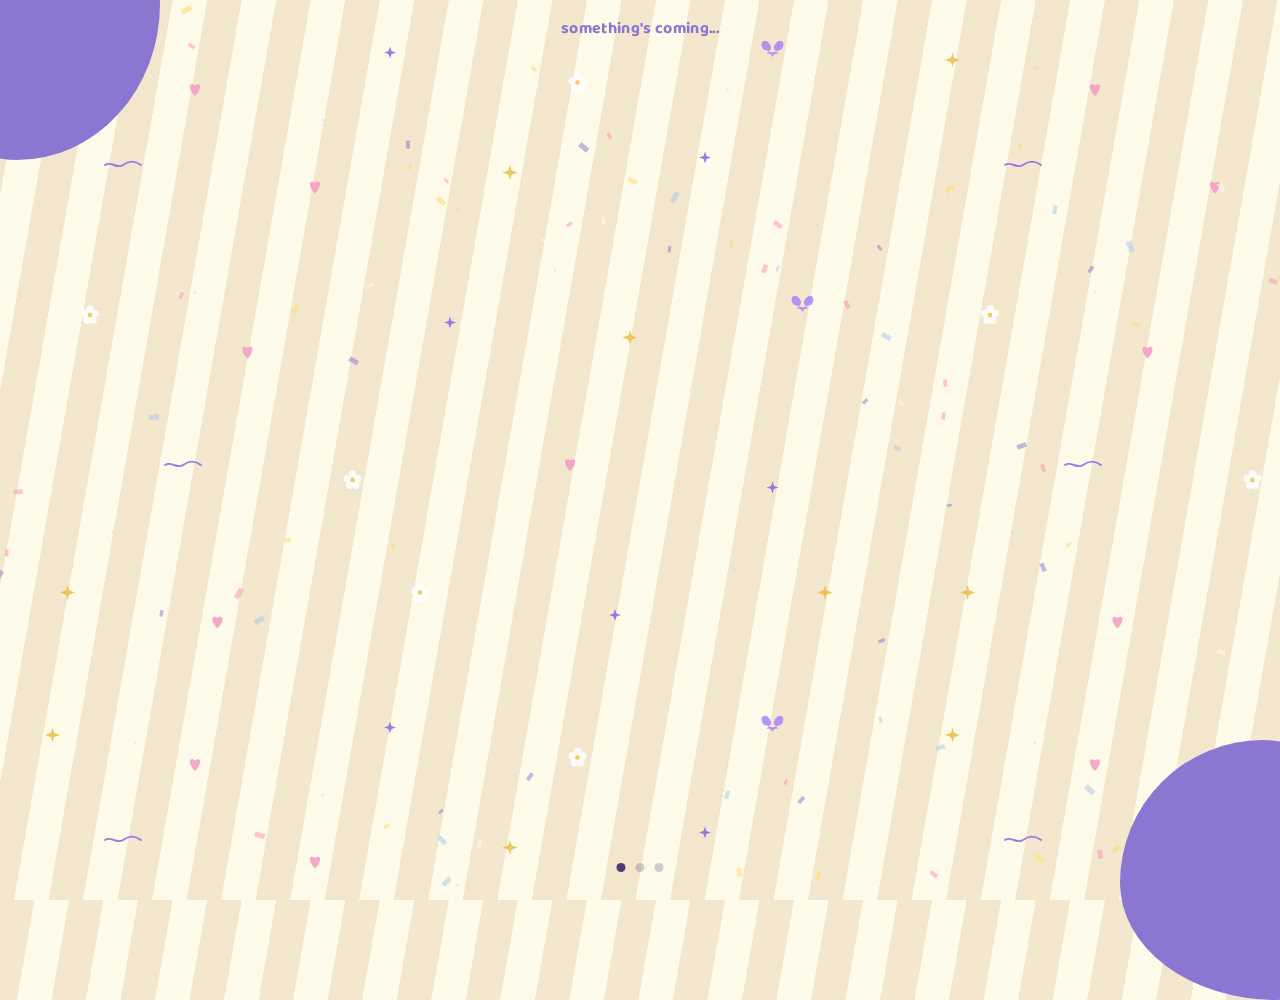
==== index.html @ d9cd8d1e "first commit" ====
<!doctype html>
<html lang="en">
<head>
<meta charset="UTF-8">
<meta name="viewport" content="width=device-width, initial-scale=1">
<title>Something's coming...</title>
<link rel="stylesheet" href="css/style.css">
</head>
<body class="page" id="countdown-page">
  <div class="blob blob--tl"></div>
  <div class="blob blob--br"></div>

  <p style="font-family:'Baloo 2';font-weight:700;letter-spacing:.02em;color:var(--purple-deep);margin-bottom:18px;">
    something's coming...
  </p>

  <div id="digits" style="display:flex;gap:18px;flex-wrap:wrap;justify-content:center;">
    <!-- filled by countdown.js -->
  </div>

  <p id="burst-line" class="display" style="font-size:clamp(2rem,6vw,3.5rem);margin-top:34px;opacity:0;transition:opacity .5s ease;color:var(--candy);">
    it's time!! 🎉
  </p>

  <div class="step-dots">
    <span class="is-active"></span><span></span><span></span>
  </div>

  <script src="js/confetti.js"></script>
  <script src="js/countdown.js"></script>
</body>
</html>
---- css/style.css ----
@import url('https://fonts.googleapis.com/css2?family=Baloo+2:wght@500;700;800&family=Nunito:wght@400;600;700&family=Caveat:wght@600;700&display=swap');

:root {
  --ink: #4B3B7A;
  --ivory: #FFFBEA;
  --candy: #FF8FB1;
  --citrus: #FFD966;
  --sky: #A7C7E7;
  --grape: #C9B8F0;
  --purple-deep: #8B76D1;
  --stripe-a: #FFFBEA;
  --stripe-b: #FBE9A0;
  --radius-pill: 999px;
  --radius-card: 26px;
}

* {
  box-sizing: border-box;
}

html {
  scroll-behavior: smooth;
}

body {
  margin: 0;
  font-family: 'Nunito', sans-serif;
  color: var(--ink);
  background-color: var(--stripe-a);
  background-image: repeating-linear-gradient(100deg, #f3e8cd 0 34px, var(--stripe-a) 34px 68px);
  min-height: 100vh;
}

h1,
h2,
.display {
  font-family: 'Baloo 2', sans-serif;
  font-weight: 800;
  margin: 0;
}

.page {
  min-height: 100vh;
  display: flex;
  flex-direction: column;
  align-items: center;
  /* justify-content: center; */
  /* padding:6vh 6vw; */
  position: relative;
  overflow: hidden;
}

/* ♡ hearts · stars · dots pattern on every page */
.page::before {
  content: '';
  position: absolute;
  inset: 0;
  background-image: url('../assets/bg-pattern.svg');
  background-repeat: repeat;
  background-size: 900px;
  opacity: .85;
  pointer-events: none;
  z-index: -1;
}

/* soft torn-paper purple blobs in the corners */
.blob {
  position: absolute;
  width: 260px;
  height: 260px;
  background: var(--purple-deep);
  z-index: -1;
  pointer-events: none;
}

.blob--tl {
  top: -100px;
  left: -100px;
  border-radius: 38% 62% 55% 45% / 45% 40% 60% 55%;
}

.blob--br {
  bottom: -100px;
  right: -100px;
  border-radius: 55% 45% 40% 60% / 55% 60% 40% 45%;
}

/* step dots — this really is a 3-step sequence, so a marker is earned */
.step-dots {
  position: fixed;
  bottom: 28px;
  left: 50%;
  transform: translateX(-50%);
  display: flex;
  gap: 10px;
  z-index: 20;
}

.step-dots span {
  width: 9px;
  height: 9px;
  border-radius: 50%;
  background: var(--ink);
  opacity: .25;
}

.step-dots span.is-active {
  opacity: 1;
}

.btn {
  font-family: 'Baloo 2', sans-serif;
  font-weight: 700;
  font-size: 1.05rem;
  border: 2px solid var(--ink);
  border-radius: var(--radius-pill);
  padding: 13px 30px;
  cursor: pointer;
  background: var(--ivory);
  color: var(--ink);
  box-shadow: 4px 4px 0 var(--ink);
  transition: transform .18s ease, box-shadow .18s ease;
}

.btn:hover {
  transform: translate(-2px, -2px);
  box-shadow: 6px 6px 0 var(--ink);
}

.btn:active {
  transform: translate(1px, 1px);
  box-shadow: 2px 2px 0 var(--ink);
}

.btn:focus-visible {
  outline: 3px solid var(--purple-deep);
  outline-offset: 3px;
}

.btn--pink {
  background: var(--candy);
}

.btn--purple {
  background: var(--grape);
}

.chat-bar {
  display: flex;
  align-items: center;
  gap: 10px;
  width: min(560px, 90vw);
  background: var(--ivory);
  border: 2px solid var(--ink);
  border-radius: var(--radius-pill);
  padding: 8px 8px 8px 22px;
  box-shadow: 4px 4px 0 var(--purple-deep);
}

.chat-bar input {
  flex: 1;
  border: none;
  outline: none;
  font-family: 'Nunito', sans-serif;
  font-weight: 600;
  font-size: 1rem;
  background: transparent;
  color: var(--ink);
}

.chip {
  display: inline-flex;
  margin-top: 16px;
  padding: 8px 18px;
  border-radius: var(--radius-pill);
  border: 2px dashed var(--purple-deep);
  font-family: 'Baloo 2', sans-serif;
  font-size: .9rem;
  color: var(--ink);
  background: rgba(255, 255, 255, .5);
  cursor: pointer;
}

.chip:hover {
  background: #fff;
}

.loading-dots {
  display: none;
  gap: 6px;
  margin-top: 30px;
}

.loading-dots span {
  width: 9px;
  height: 9px;
  border-radius: 50%;
  background: var(--purple-deep);
  animation: bounce 1s infinite ease-in-out;
}

.loading-dots span:nth-child(2) {
  animation-delay: .15s;
}

.loading-dots span:nth-child(3) {
  animation-delay: .3s;
}

@keyframes bounce {

  0%,
  80%,
  100% {
    transform: translateY(0);
    opacity: .4;
  }

  40% {
    transform: translateY(-6px);
    opacity: 1;
  }
}

.memory-grid {
  display: grid;
  grid-template-columns: repeat(3, 1fr);
  gap: 22px;
  margin-top: 36px;
  width: min(560px, 90vw);
  opacity: 0;
}

.memory-grid.is-visible {
  opacity: 1;
  transition: opacity .4s ease;
}

.scratch-card {
  position: relative;
  aspect-ratio: 1/1;
  border-radius: var(--radius-card);
  overflow: hidden;
  background: var(--ivory);
  border: 3px solid var(--ink);
  box-shadow: 5px 5px 0 var(--purple-deep);
  opacity: 0;
  transform: translateY(14px) rotate(-2deg);
  transition: opacity .5s ease, transform .5s ease;
}

.scratch-card:nth-child(even) {
  transform: translateY(14px) rotate(2deg);
}

.scratch-card.is-shown {
  opacity: 1;
  transform: translateY(0) rotate(0);
}

.scratch-card img {
  width: 100%;
  height: 100%;
  object-fit: cover;
  display: block;
}

.scratch-card .caption {
  position: absolute;
  left: 0;
  right: 0;
  bottom: 0;
  padding: 10px 12px;
  font-family: 'Caveat', cursive;
  font-weight: 700;
  font-size: 1.3rem;
  color: #fff;
  background: linear-gradient(to top, rgba(75, 59, 122, .75), transparent);
}

.scratch-card canvas {
  position: absolute;
  inset: 0;
  cursor: grab;
  touch-action: none;
}

.video-frame {
  position: relative;
  width: min(760px, 88vw);
  aspect-ratio: 16/9;
  border-radius: var(--radius-card);
  overflow: hidden;
  background: var(--ink);
  border: 4px solid var(--ivory);
  outline: 2px solid var(--ink);
  box-shadow: 7px 7px 0 var(--purple-deep);
  margin-top: 40px;
}

.video-frame video {
  width: 100%;
  height: 100%;
  object-fit: cover;
  display: block;
  background: var(--ink);
}

.video-frame .video-placeholder {
  position: absolute;
  inset: 0;
  display: flex;
  align-items: center;
  justify-content: center;
  text-align: center;
  padding: 20px;
  color: var(--ivory);
  font-size: .95rem;
  background: linear-gradient(135deg, var(--purple-deep), var(--ink));
}

.video-frame .next-btn {
  position: absolute;
  right: 16px;
  bottom: 16px;
  z-index: 5;
}

.digit-box {
  width: clamp(64px, 9vw, 96px);
  text-align: center;
}

.digit-box .num {
  font-family: 'Baloo 2', sans-serif;
  font-weight: 800;
  font-size: clamp(2.2rem, 6.5vw, 3.8rem);
  background: var(--ivory);
  border: 2px solid var(--ink);
  border-radius: 16px;
  padding: 10px 0;
  line-height: 1;
  font-variant-numeric: tabular-nums;
  box-shadow: 3px 3px 0 var(--purple-deep);
}

.digit-box .label {
  display: block;
  margin-top: 8px;
  font-size: .78rem;
  letter-spacing: .06em;
  color: var(--purple-deep);
  font-weight: 700;
}

/* ── Decorative corner images ───────────────────────── */
.deco {
  position: fixed;
  pointer-events: none;
  z-index: 10;
}

.deco--tr {
  top: -10px;
  right: -10px;
  width: clamp(110px, 22vw, 180px);
  transform: rotate(0deg);
}

.deco--br {
  bottom: -10px;
  right: -10px;
  width: clamp(100px, 20vw, 200px);
}

/* ── Card sticker badge ─────────────────────────────── */
.card-sticker {
  position: absolute;
  top: -10px;
  right: -8px;
  font-size: 1.6rem;
  line-height: 1;
  filter: drop-shadow(0 2px 4px rgba(0, 0, 0, .25));
  pointer-events: none;
  z-index: 5;
  transform: rotate(12deg);
  animation: sticker-wobble 3s ease-in-out infinite;
}

.scratch-card:nth-child(even) .card-sticker {
  transform: rotate(-12deg);
  animation-delay: .4s;
}

@keyframes sticker-wobble {

  0%,
  100% {
    transform: rotate(12deg) scale(1);
  }

  50% {
    transform: rotate(16deg) scale(1.1);
  }
}

.scratch-card:nth-child(even) {
  animation-name: sticker-wobble-alt;
}

@keyframes sticker-wobble-alt {

  0%,
  100% {
    transform: rotate(-12deg) scale(1);
  }

  50% {
    transform: rotate(-16deg) scale(1.1);
  }
}

/* ── Bottom footer tagline ──────────────────────────── */
.mem-footer {
  display: flex;
  flex-direction: column;
  align-items: center;
  margin-top: 28px;
  margin-bottom: 60px;
  width: min(560px, 90vw);
  text-align: center;
}

.mem-footer__dots {
  display: flex;
  align-items: center;
  gap: 7px;
  margin-bottom: 8px;
}

.mem-footer__dots span {
  display: block;
  width: 9px;
  height: 9px;
  border-radius: 50%;
  border: 2px solid var(--purple-deep);
  background: transparent;
}

.mem-footer__dots span.is-filled {
  background: var(--purple-deep);
}

.mem-footer__dots span.is-big {
  width: 13px;
  height: 13px;
}

.mem-footer__text {
  font-family: 'Caveat', cursive;
  font-weight: 600;
  font-size: 1.25rem;
  color: var(--ink);
  margin: 0;
  letter-spacing: .02em;
}

/* ── Lightbox ─────────────────────────────────────────── */
.lightbox {
  position: fixed;
  inset: 0;
  z-index: 100;
  background: rgba(20, 12, 50, .88);
  backdrop-filter: blur(8px);
  display: flex;
  align-items: center;
  justify-content: center;
  opacity: 0;
  pointer-events: none;
  transition: opacity .3s ease;
}

.lightbox.is-open {
  opacity: 1;
  pointer-events: all;
}

.lightbox__content {
  display: flex;
  flex-direction: column;
  align-items: center;
  gap: 18px;
  max-width: min(88vw, 500px);
  transform: scale(.92);
  transition: transform .3s ease;
}

.lightbox.is-open .lightbox__content {
  transform: scale(1);
}

.lightbox__content img {
  width: 100%;
  max-height: 65vh;
  object-fit: contain;
  border-radius: var(--radius-card);
  border: 3px solid var(--ivory);
  box-shadow: 0 8px 40px rgba(0, 0, 0, .5);
}

.lightbox__caption {
  font-family: 'Caveat', cursive;
  font-weight: 700;
  font-size: 1.5rem;
  color: #fff;
  text-align: center;
  margin: 0;
  line-height: 1.4;
  text-shadow: 0 2px 8px rgba(0, 0, 0, .4);
}

.lightbox__close {
  position: absolute;
  top: 18px;
  right: 20px;
  background: var(--ivory);
  border: 2px solid var(--ink);
  border-radius: 50%;
  width: 40px;
  height: 40px;
  font-size: 1.1rem;
  cursor: pointer;
  color: var(--ink);
  display: flex;
  align-items: center;
  justify-content: center;
  box-shadow: 3px 3px 0 var(--purple-deep);
  transition: transform .15s ease, box-shadow .15s ease;
}

.lightbox__close:hover {
  transform: translate(-2px, -2px);
  box-shadow: 5px 5px 0 var(--purple-deep);
}

@media (prefers-reduced-motion: reduce) {
  * {
    animation-duration: .01ms !important;
    transition-duration: .01ms !important;
  }
}

/* ═══════════════════════════════════════════════════════
   DIARY PAGE
═══════════════════════════════════════════════════════ */
.diary-scene {
  perspective: 1500px;
  display: flex;
  flex-direction: column;
  align-items: center;
  justify-content: center;
  flex: 1;
  width: 100%;
  padding: 24px 20px 90px;
  gap: 22px;
}

.diary-hint {
  font-family: 'Caveat', cursive;
  font-size: 1.2rem;
  color: var(--purple-deep);
  margin: 0;
  opacity: .8;
  animation: hint-float 2.8s ease-in-out infinite;
}

@keyframes hint-float {
  0%, 100% { transform: translateY(0); }
  50%       { transform: translateY(-7px); }
}

/* ── Book container ───────────────────────────────── */
.diary-scale-wrap {
  display: flex;
  align-items: flex-start;
  justify-content: center;
}

.diary-book {
  position: relative;
  width: 280px;
  height: 420px;
  transition: width .75s cubic-bezier(.4, 0, .2, 1);
  transform-style: preserve-3d;
}

.diary-book.is-open {
  width: 560px;
}

.diary-book.is-ended {
  width: 280px;
}

/* ── Inner spread (both pages) ────────────────────── */
.diary-spread {
  position: absolute;
  inset: 0;
  display: flex;
  border-radius: 6px 16px 16px 6px;
  overflow: hidden;
  background: #FFFCF5;
  box-shadow:
    0 4px 8px rgba(0, 0, 0, .08),
    0 16px 50px rgba(75, 59, 122, .22),
    inset 0 0 0 1px rgba(0, 0, 0, .04);
}

.diary-page { flex: 1; }

.diary-page--left {
  overflow: hidden;
}

.diary-left-img {
  width: 100%;
  height: 100%;
  object-fit: cover;
  display: block;
}

.diary-spine-line {
  width: 9px;
  background: linear-gradient(to right, #C9B8A0, #E8D9C2, #C9B8A0);
  flex-shrink: 0;
  box-shadow: inset 0 0 8px rgba(0, 0, 0, .15);
}

.diary-page--right {
  background: #FFFCF5;
  background-image: repeating-linear-gradient(
    transparent, transparent 27px,
    #EAE0CE 27px, #EAE0CE 28px
  );
  padding: 24px 20px 16px;
  display: flex;
  flex-direction: column;
  overflow-y: auto;
  cursor: pointer;
  position: relative;
}

.diary-salutation {
  font-family: 'Caveat', cursive;
  font-size: 1.4rem;
  color: var(--ink);
  font-weight: 700;
  margin: 0 0 2px;
  line-height: 28px;
}

.diary-letter {
  font-family: 'Caveat', cursive;
  font-size: .98rem;
  line-height: 1.85;
  color: #4A3266;
  margin: 0 0 10px;
  flex: 1;
}

/* Thin themed scrollbar for right page */
.diary-page--right {
  scrollbar-width: thin;
  scrollbar-color: var(--grape) transparent;
}

.diary-page--right::-webkit-scrollbar {
  width: 4px;
}

.diary-page--right::-webkit-scrollbar-track {
  background: transparent;
}

.diary-page--right::-webkit-scrollbar-thumb {
  background: var(--grape);
  border-radius: 4px;
}

.diary-sign {
  font-family: 'Caveat', cursive;
  font-size: 1rem;
  color: var(--purple-deep);
  font-weight: 700;
  margin: 0;
  line-height: 28px;
}

.diary-close-hint {
  font-family: 'Caveat', cursive;
  font-size: .78rem;
  color: var(--purple-deep);
  opacity: .45;
  text-align: right;
  margin: 4px 0 0;
}

/* ── Front cover (flips on click) ─────────────────── */
.diary-cover-wrap {
  position: absolute;
  top: 0;
  right: 0;
  width: 280px;
  height: 420px;
  transform-origin: left center;
  transform: rotateY(0deg);
  transform-style: preserve-3d;
  transition: transform .85s cubic-bezier(.4, 0, .2, 1);
  z-index: 10;
  cursor: pointer;
}

.diary-book.is-open .diary-cover-wrap,
.diary-book.is-ended .diary-cover-wrap {
  transform: rotateY(-180deg);
  pointer-events: none;
  z-index: -1;
}

.cover-face {
  position: absolute;
  inset: 0;
  backface-visibility: hidden;
  -webkit-backface-visibility: hidden;
}

/* Front face */
.cover-face--front {
  border-radius: 6px 16px 16px 6px;
  overflow: hidden;
  box-shadow:
    5px 0 14px rgba(0, 0, 0, .35),
    10px 0 30px rgba(0, 0, 0, .15);
}

.cover-img {
  width: 100%;
  height: 100%;
  object-fit: cover;
  display: block;
  border-radius: 6px 16px 16px 6px;
}

/* Back face of cover (shown mid-flip) */
.cover-face--back {
  background: #EDE3CF;
  transform: rotateY(180deg);
  border-radius: 16px 6px 6px 16px;
}

/* ── Back cover ───────────────────────────────────── */
.diary-back {
  position: absolute;
  inset: 0;
  background: linear-gradient(150deg, #3D2B70, #4B3B7A, #5C4690);
  border-radius: 6px 16px 16px 6px;
  display: flex;
  flex-direction: column;
  align-items: center;
  justify-content: center;
  gap: 10px;
  opacity: 0;
  pointer-events: none;
  transition: opacity .5s ease .3s;
  z-index: 15;
  box-shadow:
    5px 0 14px rgba(0, 0, 0, .3),
    10px 0 30px rgba(0, 0, 0, .15);
}

.diary-book.is-ended .diary-back {
  opacity: 1;
  pointer-events: all;
}

.diary-book.is-ended .diary-spread {
  opacity: 0;
  transition: opacity .2s ease;
}

.diary-book.is-ended .diary-cover-wrap {
  visibility: hidden;
}

.back-text {
  font-family: 'Baloo 2', sans-serif;
  font-size: 1.6rem;
  font-weight: 700;
  color: rgba(255, 255, 255, .9);
  text-align: center;
  line-height: 1.3;
  margin: 0;
}

.back-heart {
  font-size: 2.2rem;
  color: var(--candy);
  margin: 0;
  animation: hint-float 2.5s ease-in-out infinite;
}

/* ── Next button ───────────────────────────────────── */
.next-page-btn {
  display: inline-flex;
  align-items: center;
  gap: 8px;
  margin-top: 24px;
  text-decoration: none;
  font-family: 'Baloo 2', sans-serif;
  font-weight: 700;
  font-size: 1.05rem;
  border: 2px solid var(--ink);
  border-radius: var(--radius-pill);
  padding: 12px 28px;
  background: var(--ivory);
  color: var(--ink);
  box-shadow: 4px 4px 0 var(--ink);
  transition: transform .18s ease, box-shadow .18s ease;
}

.next-page-btn:hover {
  transform: translate(-2px, -2px);
  box-shadow: 6px 6px 0 var(--ink);
}

.next-page-btn:active {
  transform: translate(1px, 1px);
  box-shadow: 2px 2px 0 var(--ink);
}

.next-page-btn--purple {
  background: var(--grape);
}
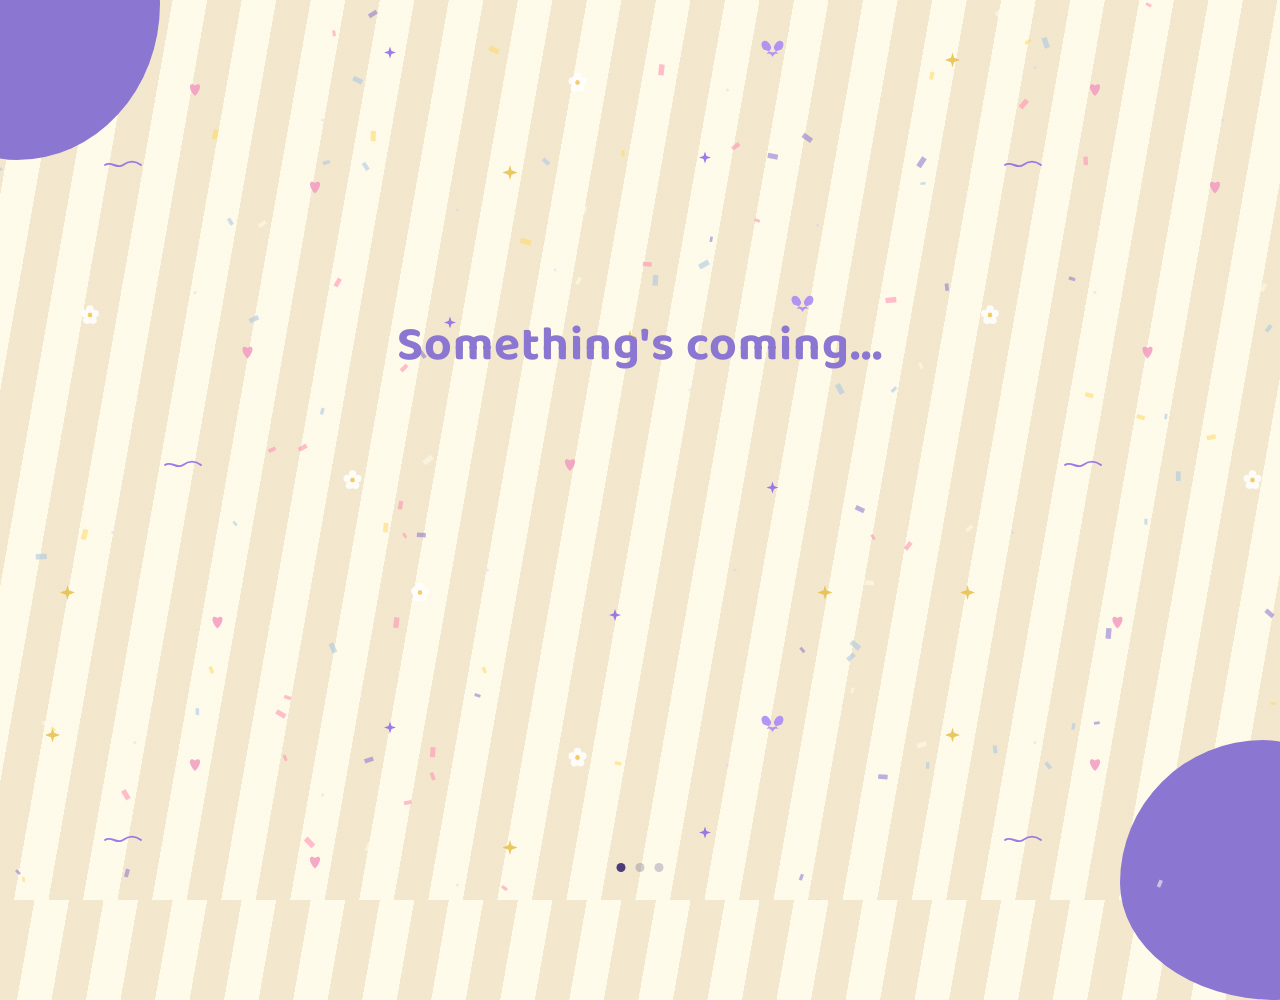
==== commit 0d1106d2: "styles cahnged\" ====
--- a/index.html
+++ b/index.html
@@ -1,24 +1,34 @@
 <!doctype html>
 <html lang="en">
+
 <head>
-<meta charset="UTF-8">
-<meta name="viewport" content="width=device-width, initial-scale=1">
-<title>Something's coming...</title>
-<link rel="stylesheet" href="css/style.css">
+  <meta charset="UTF-8">
+  <meta name="viewport" content="width=device-width, initial-scale=1">
+  <title>Something's coming...</title>
+  <link rel="stylesheet" href="css/style.css">
+  <style>
+    .page {
+      justify-content: center !important;
+
+    }
+  </style>
 </head>
+
 <body class="page" id="countdown-page">
   <div class="blob blob--tl"></div>
   <div class="blob blob--br"></div>
 
-  <p style="font-family:'Baloo 2';font-weight:700;letter-spacing:.02em;color:var(--purple-deep);margin-bottom:18px;">
-    something's coming...
+  <p
+    style="font-family:'Baloo 2'; font-size:3rem;font-weight:700;letter-spacing:.02em;color:var(--purple-deep);margin-bottom:18px;">
+    Something's coming...
   </p>
 
-  <div id="digits" style="display:flex;gap:18px;flex-wrap:wrap;justify-content:center;">
+  <div id="digits" style="display:flex;gap:18px;flex-wrap:wrap;justify-content:center;margin-top: 30px;">
     <!-- filled by countdown.js -->
   </div>
 
-  <p id="burst-line" class="display" style="font-size:clamp(2rem,6vw,3.5rem);margin-top:34px;opacity:0;transition:opacity .5s ease;color:var(--candy);">
+  <p id="burst-line" class="display"
+    style="font-size:clamp(2rem,6vw,3.5rem);margin-top:34px;opacity:0;transition:opacity .5s ease;color:var(--candy);">
     it's time!! 🎉
   </p>
 
@@ -29,4 +39,5 @@
   <script src="js/confetti.js"></script>
   <script src="js/countdown.js"></script>
 </body>
-</html>
+
+</html>
--- a/css/style.css
+++ b/css/style.css
@@ -1,4 +1,4 @@
-@import url('https://fonts.googleapis.com/css2?family=Baloo+2:wght@500;700;800&family=Nunito:wght@400;600;700&family=Caveat:wght@600;700&display=swap');
+@import url('https://fonts.googleapis.com/css2?family=Baloo+2:wght@500;700;800&family=Caveat:wght@600;700&family=Kalam:wght@400;700&family=Nunito:wght@400;600;700&display=swap');
 
 :root {
   --ink: #4B3B7A;
@@ -426,7 +426,7 @@
   flex-direction: column;
   align-items: center;
   margin-top: 28px;
-  margin-bottom: 60px;
+  /* margin-bottom: 60px; */
   width: min(560px, 90vw);
   text-align: center;
 }
@@ -588,18 +588,19 @@
 
 .diary-book {
   position: relative;
-  width: 280px;
-  height: 420px;
-  transition: width .75s cubic-bezier(.4, 0, .2, 1);
+  width: 340px;
+  height: 510px;
+  transition: width .45s cubic-bezier(.4, 0, .2, 1);
   transform-style: preserve-3d;
+  filter: drop-shadow(0 18px 18px rgba(54, 35, 77, .2));
 }
 
 .diary-book.is-open {
-  width: 560px;
+  width: 800px;
 }
 
 .diary-book.is-ended {
-  width: 280px;
+  width: 340px;
 }
 
 /* ── Inner spread (both pages) ────────────────────── */
@@ -614,6 +615,7 @@
     0 4px 8px rgba(0, 0, 0, .08),
     0 16px 50px rgba(75, 59, 122, .22),
     inset 0 0 0 1px rgba(0, 0, 0, .04);
+  transform: translateZ(-2px);
 }
 
 .diary-page { flex: 1; }
@@ -627,6 +629,7 @@
   height: 100%;
   object-fit: cover;
   display: block;
+  border: 3px solid #ffffff;
 }
 
 .diary-spine-line {
@@ -648,6 +651,7 @@
   overflow-y: auto;
   cursor: pointer;
   position: relative;
+  box-shadow: inset 10px 0 18px rgba(92, 63, 80, .06);
 }
 
 .diary-salutation {
@@ -660,9 +664,9 @@
 }
 
 .diary-letter {
-  font-family: 'Caveat', cursive;
-  font-size: .98rem;
-  line-height: 1.85;
+  font-family: 'Kalam', cursive;
+  font-size: 1.02rem;
+  line-height: 1.7;
   color: #4A3266;
   margin: 0 0 10px;
   flex: 1;
@@ -710,19 +714,21 @@
   position: absolute;
   top: 0;
   right: 0;
-  width: 280px;
-  height: 420px;
+  width: 340px;
+  height: 510px;
   transform-origin: left center;
-  transform: rotateY(0deg);
+  transform: rotateY(0deg) translateZ(3px);
   transform-style: preserve-3d;
-  transition: transform .85s cubic-bezier(.4, 0, .2, 1);
+  transition: transform 1s cubic-bezier(.22, .8, .2, 1);
   z-index: 10;
   cursor: pointer;
+  touch-action: manipulation;
+  will-change: transform;
 }
 
 .diary-book.is-open .diary-cover-wrap,
 .diary-book.is-ended .diary-cover-wrap {
-  transform: rotateY(-180deg);
+  transform: rotateY(-180deg) translateZ(3px);
   pointer-events: none;
   z-index: -1;
 }
@@ -741,6 +747,19 @@
   box-shadow:
     5px 0 14px rgba(0, 0, 0, .35),
     10px 0 30px rgba(0, 0, 0, .15);
+}
+
+.diary-cover-wrap::before {
+  content: '';
+  position: absolute;
+  top: 4px;
+  bottom: 4px;
+  left: -6px;
+  width: 7px;
+  border-radius: 5px 0 0 5px;
+  background: linear-gradient(to right, #2f205b, #604895, #3d2b70);
+  transform: translateZ(-2px);
+  box-shadow: inset 1px 0 2px rgba(255, 255, 255, .2);
 }
 
 .cover-img {
@@ -776,6 +795,8 @@
   box-shadow:
     5px 0 14px rgba(0, 0, 0, .3),
     10px 0 30px rgba(0, 0, 0, .15);
+  cursor: pointer;
+  touch-action: manipulation;
 }
 
 .diary-book.is-ended .diary-back {
